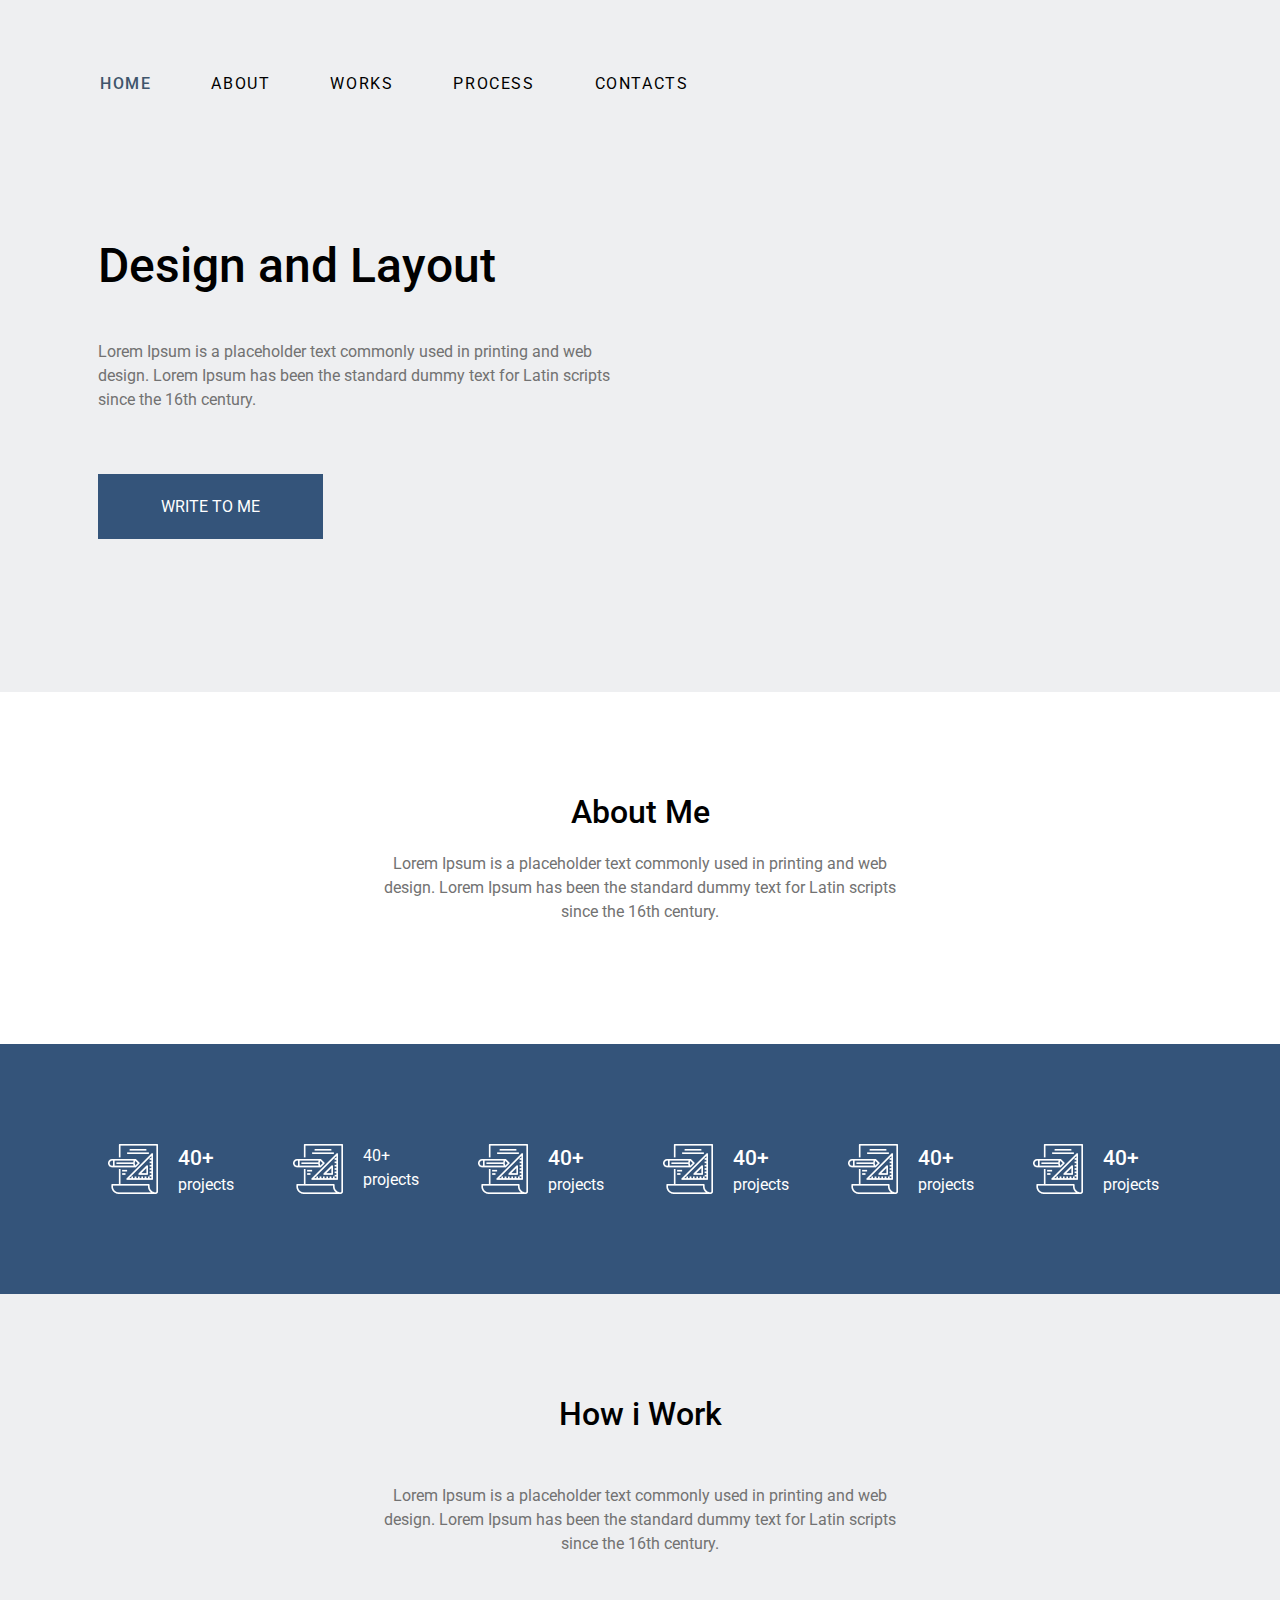
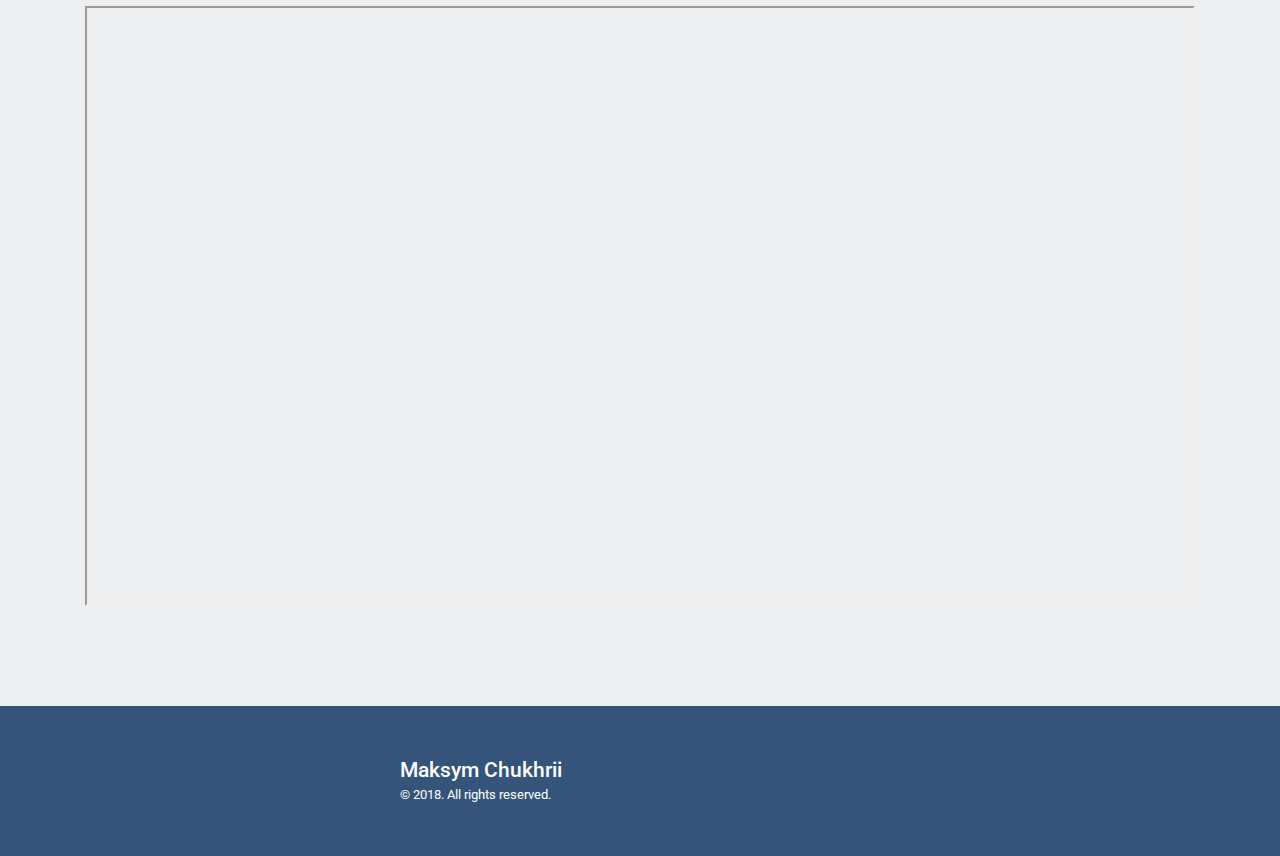
==== home-work-9/index.html @ de0c5f43 "added folder" ====
<!DOCTYPE html>
<html lang="en">
<head>
    <meta charset="UTF-8">
    <meta name="viewport" content="width=device-width, initial-scale=1.0">
    <title>Figma site</title>
    <link rel="stylesheet" href="https://fonts.googleapis.com/css2?family=Roboto:wght@400;500;700&display=swap">
    <link rel="stylesheet" href="normalize.css">
    <link rel="stylesheet" href="reset.local.css">
    <link rel="stylesheet" href="style.css">
    
</head>
<body>
    <header class="header">
    <div class="placeholder">
        <nav class="navbar">
            <ul class="navbar__list">
                <li class="navbar__item"><a class="navbar__link active" href="#">Home</a></li>
                <li class="navbar__item"><a class="navbar__link" href="#">About</a></li>
                <li class="navbar__item"><a class="navbar__link" href="#">Works</a></li>
                <li class="navbar__item"><a class="navbar__link" href="#">Process</a></li>
                <li class="navbar__item"><a class="navbar__link" href="#">Contacts</a></li>
            </ul>
        </nav>
    
        <div class="design-container">
            <h1 class="design__title">Design and Layout</h1>
            <div class="design__text">
                Lorem Ipsum is a placeholder text commonly used in printing and web design. 
                Lorem Ipsum has been the standard dummy text for Latin scripts since the 16th century.
            </div>
            <button class="design__button">Write to me</button>
        </div>
    </div>

   
    </header>

    <div class="about-container">
        <h2 class="about__title">About Me</h2>
        <div class="about__text">
            Lorem Ipsum is a placeholder text commonly used in printing and web design. 
            Lorem Ipsum has been the standard dummy text for Latin scripts since the 16th century.
        </div>
    </div>

    <div class="project-container">
        <div class="project__square">
            <img src="./project.png" alt="project">
            <div class="project__text">
                <div class="project__text-number">40+</div>
                <div class="project__text-name">projects</div>
            </div>
        </div>

        <div class="project__square">
            <img src="./project.png" alt="project">
            <div class="project_text">
                <div class="project_text_number">40+</div>
                <div class="project_text_name">projects</div>
            </div>
        </div>

        <div class="project__square">
            <img src="./project.png" alt="project">
            <div class="project__text">
                <div class="project__text-number">40+</div>
                <div class="project__text-name">projects</div>
            </div>
        </div>

        <div class="project__square">
            <img src="./project.png" alt="project">
            <div class="project_text">
                <div class="project__text-number">40+</div>
                <div class="project__text-name">projects</div>
            </div>
        </div>

        <div class="project__square">
            <img src="./project.png" alt="project">
            <div class="project__text">
                <div class="project__text-number">40+</div>
                <div class="project__text-name">projects</div>
            </div>
        </div>

        <div class="project__square">
            <img src="./project.png" alt="project">
            <div class="project__text">
                <div class="project__text-number">40+</div>
                <div class="project__text-name">projects</div>
            </div>
        </div>
    </div>

    <div class="work-container">
        <div class="work__placeholder">
            <div class="work__title">How i Work</div>
            <div class="work__text">Lorem Ipsum is a placeholder text commonly used in printing and web design. 
            Lorem Ipsum has been the standard dummy text for Latin scripts since the 16th century.
            </div>
        </div>
        <iframe class="work__video"
            src="https://www.youtube.com/embed/5kpva4j7jm0"
            title="Work Video"
            allow="autoplay; encrypted-media"
            allowfullscreen>
        </iframe>
    </div>

    <footer class="footer">
        <div class="footer__up"> Maksym Chukhrii</div>
        <div class="footer__bottom"> © 2018. All rights reserved. </div>
        
    </footer>
</body>
</html>
---- home-work-9/style.css ----
:root{
    --color-black: #000000;
    --color-primary: #EEEFF1;
    --color-secondary:#34547A ;
    --color-grey: #727272;
    --color-white: #ffffff;
    --color-link--active: #3f556c;

    --line-height: 1.64;
    --line-height-sm: 1,2 ;

    --letter-spacing:0.1em;

    --gap:20px;
    --gap-xl:40px;

    --container-primary:1110px;
    --container-secondary:540px;
    --container-video:600px;
}
html{
    font-family: Roboto , sans-serif;
    font-weight:400;
    line-height: var(--line-height);
    font-size:16px;
}

.header {
    background-color: var(--color-primary);
    padding:57px 0px 153px 0px;
}
.placeholder{
    width: min(100% - var(--gap-xl), var(--container-primary)) ;
    margin-inline:auto;
}

.navbar__list {
    display:flex;
    gap:30px;
    margin-bottom:143px;
}
.navbar__link {
    display:block;
    text-transform: uppercase;
    padding: 15px;
    color: var(--color-black);
    letter-spacing: 0.1em;
}
.active{
    color: var(--color-link--active);
    font-weight:500;
}

.design-container {
    display:flex;
    flex-direction: column;
    align-items:flex-start;
    gap:62px;
    margin-left:13px;
    max-width: var(--container-secondary);
    
}
.design__title {
    font-size:3rem;
    font-weight:500;
    line-height:var(--line-height-sm);
}
.design__text {
    color:var(--color-grey);
    width:540px;
}
.design__button {
    display:flex;
    justify-content: center;
    align-items:center;
    text-transform: uppercase;
    min-width:225px;
    min-height:65px;
    color: var(--color-white);
}

.about-container {
    display:flex;
    flex-direction:column;
    justify-content:center;
    align-items:center;
    gap:var(--gap);
    padding-top:100px;
    padding-bottom:120px;
    background-color:var(--color-white);

}
.about__title ,.about__text{
    margin-inline:auto;
}
.about__title {
    font-size:2rem;
    font-weight:500;
}
.about__text {
    text-align:center;
    width:540px;
    color:var(--color-grey);
}
.project-container {
    min-height:250px;
    display:flex;
    align-items:center;
    justify-content:center;
    gap:45px;
}
.project__square {
    display:flex;
    gap:20px;
    height:50px;
    width:140px;
}
.project__text-number, .footer__up {
    font-size:1.3rem;
    font-weight:500;
}

.work-container {
    background-color:var(--color-primary);
    display:flex;
    flex-direction:column;
    gap:50px;
    padding: 100px 0px;
    justify-content: center; 
    align-items: center;
}
.work__placeholder{
    max-width:540px;
    display:flex;
    flex-direction:column;
    gap:50px;
    align-items:center;
}
.work__title {
    font-size:2rem;
    font-weight:500;
}
.work__text{
    text-align: center;
    color:var(--color-grey);
}
.work__video {
    margin-inline:auto;
    width:var(--container-primary);
    height:var(--container-video);
}
.footer, .project-container, .design__button {
    background-color: var(--color-secondary);
    color:var(--color-white);
}
.footer{
    display:flex;
    flex-direction: column;
    justify-content: center;
    align-items: start;
    height:150px;
    padding-left:400px;
    font-size:1.3rem;
    color:var(--color-white);
}
.footer__bottom{
    font-size:0.8rem;
}
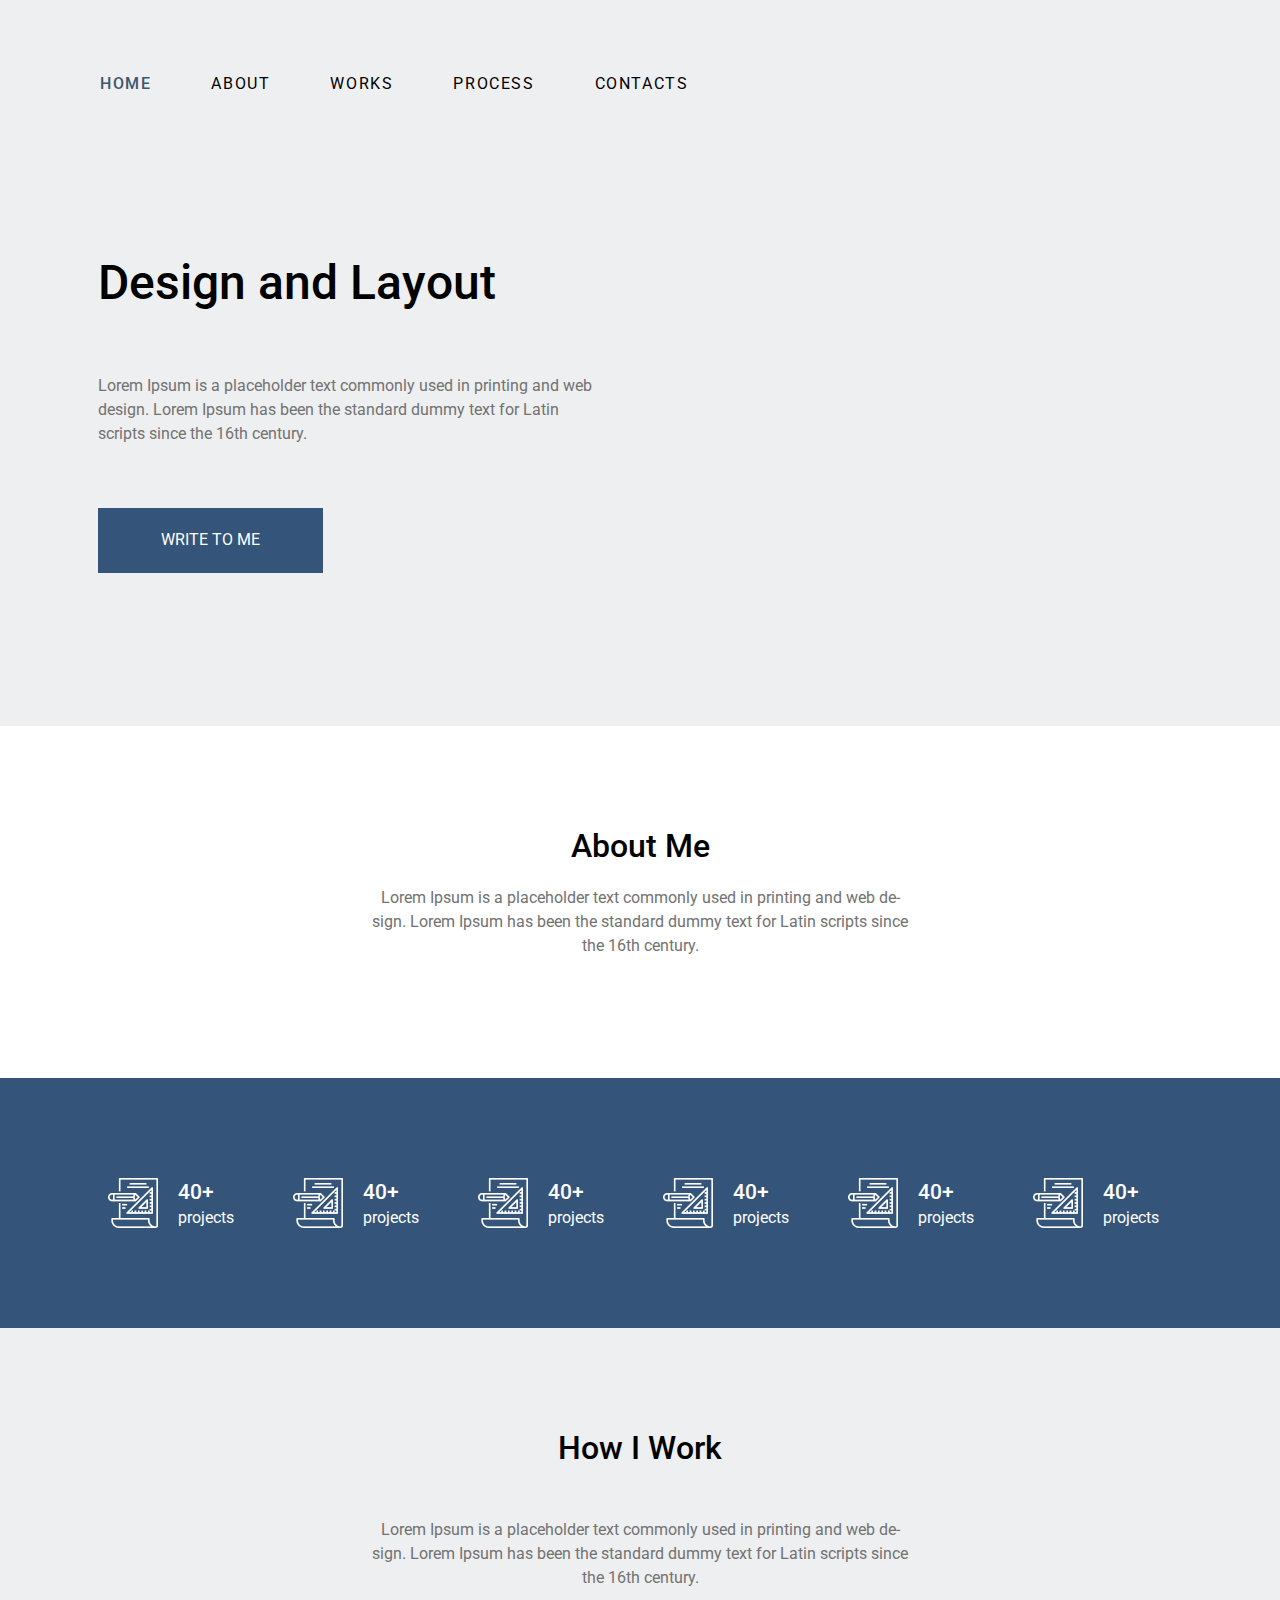
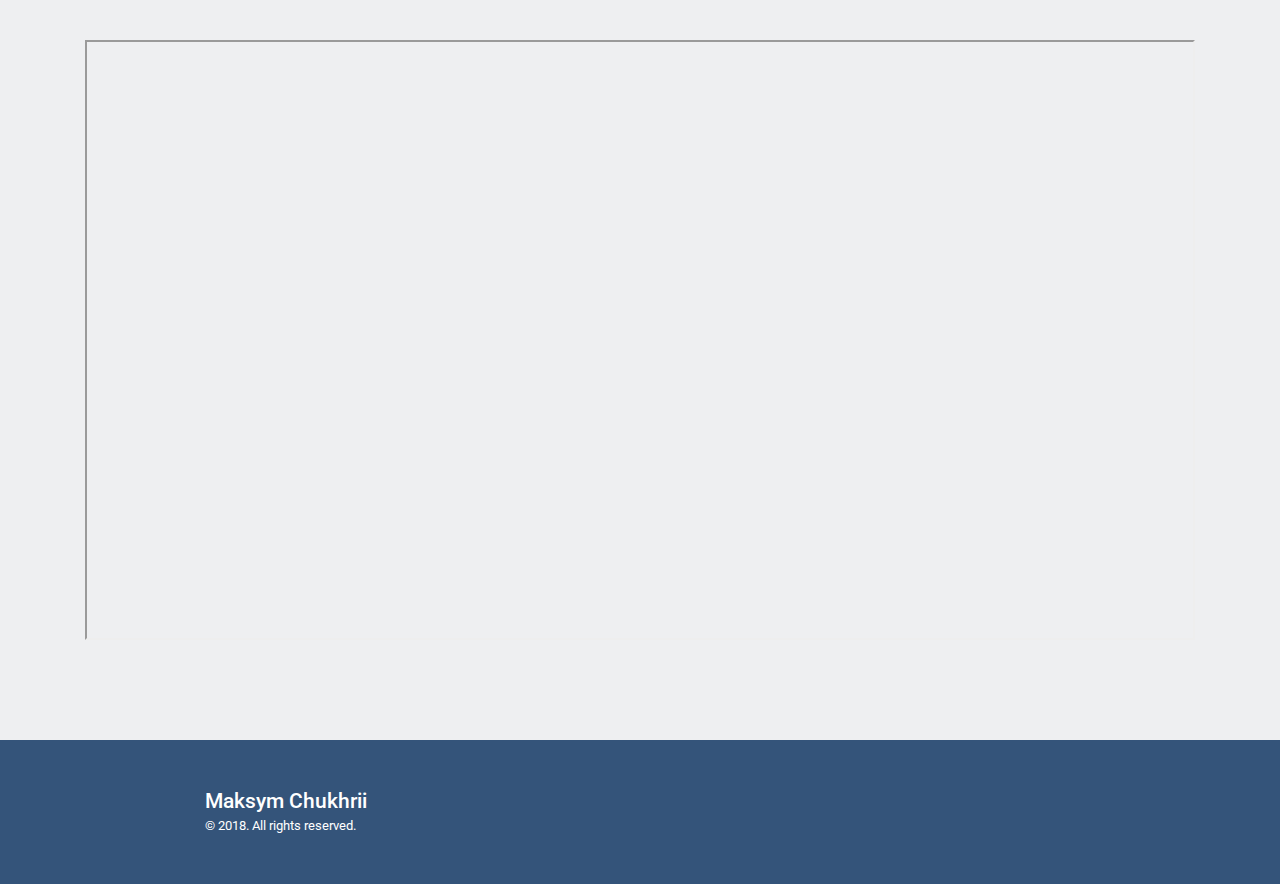
==== commit c47ef7b0: "changes" ====
--- a/home-work-9/index.html
+++ b/home-work-9/index.html
@@ -8,98 +8,94 @@
     <link rel="stylesheet" href="normalize.css">
     <link rel="stylesheet" href="reset.local.css">
     <link rel="stylesheet" href="style.css">
-    
 </head>
 <body>
     <header class="header">
-    <div class="placeholder">
-        <nav class="navbar">
-            <ul class="navbar__list">
-                <li class="navbar__item"><a class="navbar__link active" href="#">Home</a></li>
-                <li class="navbar__item"><a class="navbar__link" href="#">About</a></li>
-                <li class="navbar__item"><a class="navbar__link" href="#">Works</a></li>
-                <li class="navbar__item"><a class="navbar__link" href="#">Process</a></li>
-                <li class="navbar__item"><a class="navbar__link" href="#">Contacts</a></li>
-            </ul>
-        </nav>
-    
-        <div class="design-container">
-            <h1 class="design__title">Design and Layout</h1>
-            <div class="design__text">
+        <div class="header__container">
+            <nav class="navbar">
+                <ul class="navbar__list">
+                    <li class="navbar__item"><a class="navbar__link navbar__link--active" href="#">Home</a></li>
+                    <li class="navbar__item"><a class="navbar__link" href="#">About</a></li>
+                    <li class="navbar__item"><a class="navbar__link" href="#">Works</a></li>
+                    <li class="navbar__item"><a class="navbar__link" href="#">Process</a></li>
+                    <li class="navbar__item"><a class="navbar__link" href="#">Contacts</a></li>
+                </ul>
+            </nav>
+        
+            <div class="design">
+                <h1 class="design__title">Design and Layout</h1>
+                <p class="design__text">
+                    Lorem Ipsum is a placeholder text commonly used in printing and web design. 
+                    Lorem Ipsum has been the standard dummy text for Latin scripts since the 16th century.
+                </p>
+                <button class="design__button">Write to me</button>
+            </div>
+        </div>
+    </header>
+
+    <section class="about">
+        <h2 class="about__title">About Me</h2>
+        <p class="about__text">
+            Lorem Ipsum is a placeholder text commonly used in printing and web design. 
+            Lorem Ipsum has been the standard dummy text for Latin scripts since the 16th century.
+        </p>
+    </section>
+
+    <div class="projects">
+            <div class="projects__item">
+                <img class="projects__image" src="./project.png" alt="project">
+                <div class="projects__info">
+                    <span class="projects__number">40+</span>
+                    <span class="projects__label">projects</span>
+                </div>
+            </div>
+            <div class="projects__item">
+                <img class="projects__image" src="./project.png" alt="project">
+                <div class="projects__info">
+                    <span class="projects__number">40+</span>
+                    <span class="projects__label">projects</span>
+                </div>
+            </div>
+            <div class="projects__item">
+                <img class="projects__image" src="./project.png" alt="project">
+                <div class="projects__info">
+                    <span class="projects__number">40+</span>
+                    <span class="projects__label">projects</span>
+                </div>
+            </div>
+
+            <div class="projects__item">
+                <img class="projects__image" src="./project.png" alt="project">
+                <div class="projects__info">
+                    <span class="projects__number">40+</span>
+                    <span class="projects__label">projects</span>
+                </div>
+            </div>
+
+            <div class="projects__item">
+                <img class="projects__image" src="./project.png" alt="project">
+                <div class="projects__info">
+                    <span class="projects__number">40+</span>
+                    <span class="projects__label">projects</span>
+                </div>
+            </div>
+
+            <div class="projects__item">
+                <img class="projects__image" src="./project.png" alt="project">
+                <div class="projects__info">
+                    <span class="projects__number">40+</span>
+                    <span class="projects__label">projects</span>
+                </div>
+            </div>
+    </div>
+
+    <section class="work">
+        <div class="work__content">
+            <h2 class="work__title">How I Work</h2>
+            <p class="work__text">
                 Lorem Ipsum is a placeholder text commonly used in printing and web design. 
                 Lorem Ipsum has been the standard dummy text for Latin scripts since the 16th century.
-            </div>
-            <button class="design__button">Write to me</button>
-        </div>
-    </div>
-
-   
-    </header>
-
-    <div class="about-container">
-        <h2 class="about__title">About Me</h2>
-        <div class="about__text">
-            Lorem Ipsum is a placeholder text commonly used in printing and web design. 
-            Lorem Ipsum has been the standard dummy text for Latin scripts since the 16th century.
-        </div>
-    </div>
-
-    <div class="project-container">
-        <div class="project__square">
-            <img src="./project.png" alt="project">
-            <div class="project__text">
-                <div class="project__text-number">40+</div>
-                <div class="project__text-name">projects</div>
-            </div>
-        </div>
-
-        <div class="project__square">
-            <img src="./project.png" alt="project">
-            <div class="project_text">
-                <div class="project_text_number">40+</div>
-                <div class="project_text_name">projects</div>
-            </div>
-        </div>
-
-        <div class="project__square">
-            <img src="./project.png" alt="project">
-            <div class="project__text">
-                <div class="project__text-number">40+</div>
-                <div class="project__text-name">projects</div>
-            </div>
-        </div>
-
-        <div class="project__square">
-            <img src="./project.png" alt="project">
-            <div class="project_text">
-                <div class="project__text-number">40+</div>
-                <div class="project__text-name">projects</div>
-            </div>
-        </div>
-
-        <div class="project__square">
-            <img src="./project.png" alt="project">
-            <div class="project__text">
-                <div class="project__text-number">40+</div>
-                <div class="project__text-name">projects</div>
-            </div>
-        </div>
-
-        <div class="project__square">
-            <img src="./project.png" alt="project">
-            <div class="project__text">
-                <div class="project__text-number">40+</div>
-                <div class="project__text-name">projects</div>
-            </div>
-        </div>
-    </div>
-
-    <div class="work-container">
-        <div class="work__placeholder">
-            <div class="work__title">How i Work</div>
-            <div class="work__text">Lorem Ipsum is a placeholder text commonly used in printing and web design. 
-            Lorem Ipsum has been the standard dummy text for Latin scripts since the 16th century.
-            </div>
+            </p>
         </div>
         <iframe class="work__video"
             src="https://www.youtube.com/embed/5kpva4j7jm0"
@@ -107,12 +103,11 @@
             allow="autoplay; encrypted-media"
             allowfullscreen>
         </iframe>
-    </div>
+    </section>
 
     <footer class="footer">
-        <div class="footer__up"> Maksym Chukhrii</div>
-        <div class="footer__bottom"> © 2018. All rights reserved. </div>
-        
+            <div class="footer__top">Maksym Chukhrii</div>
+            <div class="footer__bottom">© 2018. All rights reserved.</div>
     </footer>
 </body>
-</html>+</html>
--- a/home-work-9/style.css
+++ b/home-work-9/style.css
@@ -7,7 +7,7 @@
     --color-link--active: #3f556c;
 
     --line-height: 1.64;
-    --line-height-sm: 1,2 ;
+    --line-height-sm: 1.2 ;
 
     --letter-spacing:0.1em;
 
@@ -18,7 +18,7 @@
     --container-secondary:540px;
     --container-video:600px;
 }
-html{
+html, body{
     font-family: Roboto , sans-serif;
     font-weight:400;
     line-height: var(--line-height);
@@ -29,13 +29,14 @@
     background-color: var(--color-primary);
     padding:57px 0px 153px 0px;
 }
-.placeholder{
+.header__container{
     width: min(100% - var(--gap-xl), var(--container-primary)) ;
     margin-inline:auto;
 }
 
 .navbar__list {
     display:flex;
+    flex-wrap:wrap;
     gap:30px;
     margin-bottom:143px;
 }
@@ -46,12 +47,13 @@
     color: var(--color-black);
     letter-spacing: 0.1em;
 }
-.active{
+
+.navbar__link--active{
     color: var(--color-link--active);
     font-weight:500;
 }
 
-.design-container {
+.design{
     display:flex;
     flex-direction: column;
     align-items:flex-start;
@@ -67,7 +69,7 @@
 }
 .design__text {
     color:var(--color-grey);
-    width:540px;
+    width:min(100% - var(--gap-xl),var(--container-secondary));
 }
 .design__button {
     display:flex;
@@ -79,7 +81,7 @@
     color: var(--color-white);
 }
 
-.about-container {
+.about {
     display:flex;
     flex-direction:column;
     justify-content:center;
@@ -99,28 +101,29 @@
 }
 .about__text {
     text-align:center;
-    width:540px;
+    width:min(100% - var(--gap-xl),var(--container-secondary));
     color:var(--color-grey);
 }
-.project-container {
+.projects{
     min-height:250px;
     display:flex;
     align-items:center;
     justify-content:center;
+    flex-wrap:wrap;
     gap:45px;
 }
-.project__square {
+.projects__item {
     display:flex;
     gap:20px;
     height:50px;
     width:140px;
 }
-.project__text-number, .footer__up {
+.projects__number, .footer__top {
     font-size:1.3rem;
     font-weight:500;
 }
 
-.work-container {
+.work{
     background-color:var(--color-primary);
     display:flex;
     flex-direction:column;
@@ -129,7 +132,7 @@
     justify-content: center; 
     align-items: center;
 }
-.work__placeholder{
+.work__content{
     max-width:540px;
     display:flex;
     flex-direction:column;
@@ -146,23 +149,22 @@
 }
 .work__video {
     margin-inline:auto;
-    width:var(--container-primary);
+    width: min(100% - var(--gap-xl), var(--container-primary)) ;
     height:var(--container-video);
 }
-.footer, .project-container, .design__button {
+.footer,.projects, .design__button {
     background-color: var(--color-secondary);
     color:var(--color-white);
 }
 .footer{
+    height:min(16vh,150px);
     display:flex;
     flex-direction: column;
     justify-content: center;
     align-items: start;
-    height:150px;
-    padding-left:400px;
-    font-size:1.3rem;
-    color:var(--color-white);
+    padding-left:min(400px,16vw);
 }
+
 .footer__bottom{
     font-size:0.8rem;
 }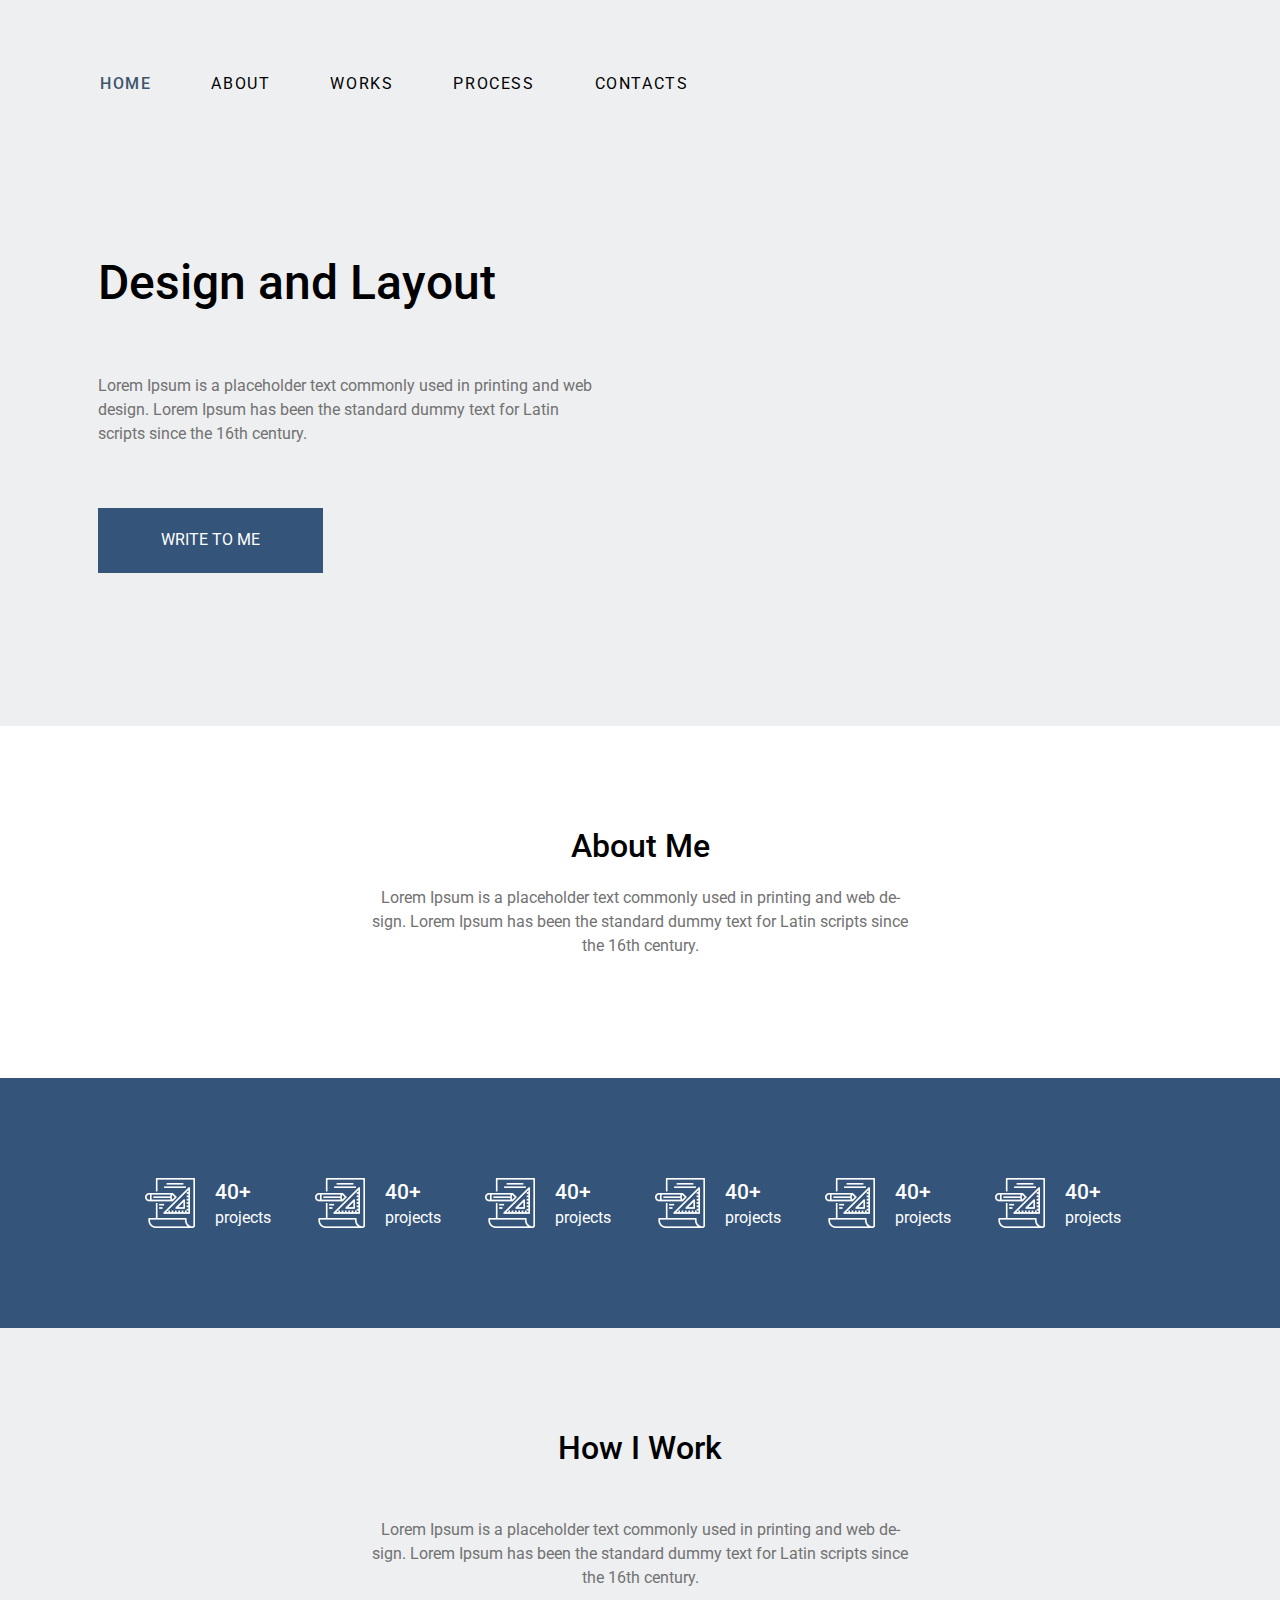
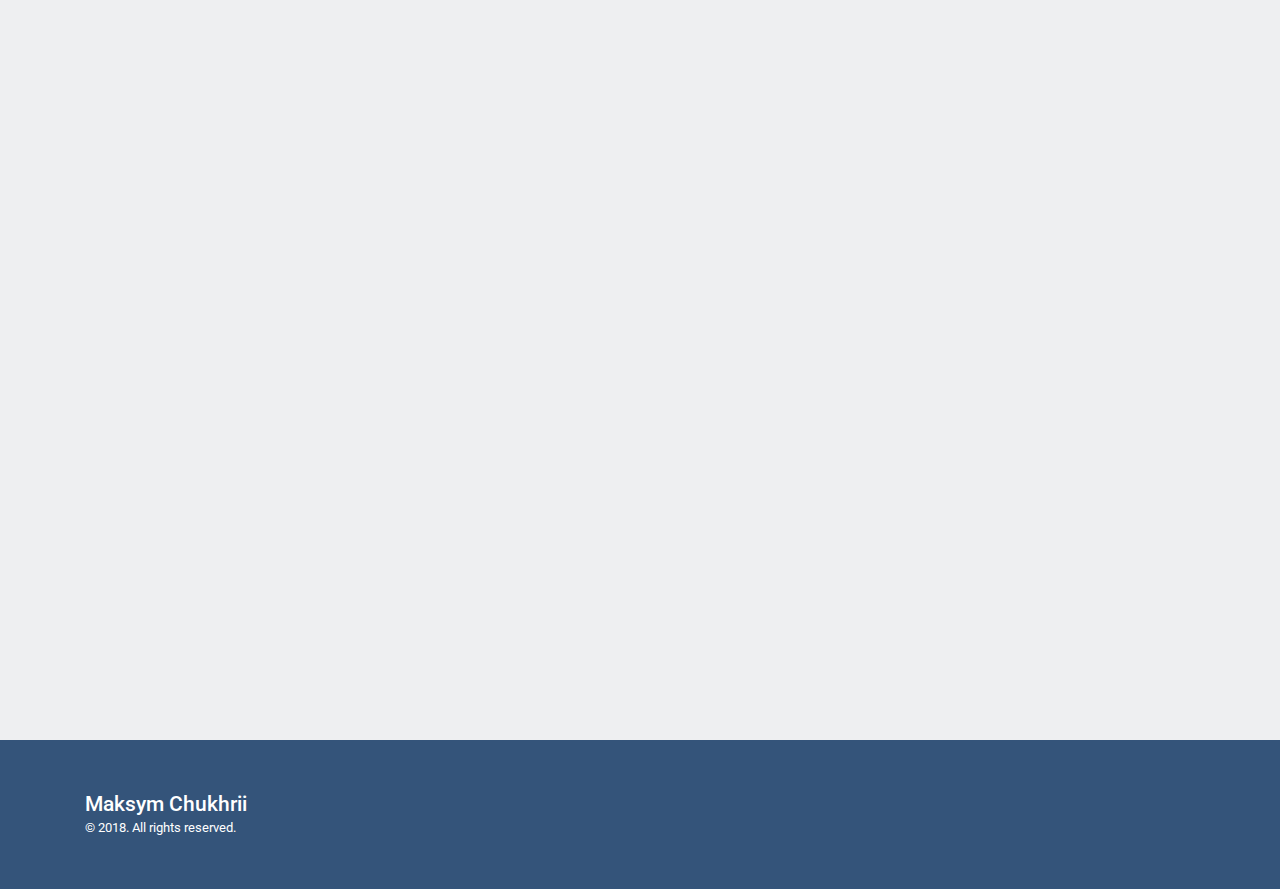
==== commit 060cf81e: "changes final" ====
--- a/home-work-9/index.html
+++ b/home-work-9/index.html
@@ -106,8 +106,10 @@
     </section>
 
     <footer class="footer">
+        <div class="footer__container">
             <div class="footer__top">Maksym Chukhrii</div>
             <div class="footer__bottom">© 2018. All rights reserved.</div>
+        </div>
     </footer>
 </body>
 </html>
--- a/home-work-9/style.css
+++ b/home-work-9/style.css
@@ -110,7 +110,8 @@
     align-items:center;
     justify-content:center;
     flex-wrap:wrap;
-    gap:45px;
+    gap:30px;
+    padding:10px;
 }
 .projects__item {
     display:flex;
@@ -151,18 +152,18 @@
     margin-inline:auto;
     width: min(100% - var(--gap-xl), var(--container-primary)) ;
     height:var(--container-video);
+    border:0px;
 }
 .footer,.projects, .design__button {
     background-color: var(--color-secondary);
     color:var(--color-white);
 }
 .footer{
-    height:min(16vh,150px);
-    display:flex;
-    flex-direction: column;
-    justify-content: center;
-    align-items: start;
-    padding-left:min(400px,16vw);
+    padding: 50px 0px;
+}
+.footer__container{
+    width: min(100% - var(--gap-xl), var(--container-primary));
+    margin-inline:auto;
 }
 
 .footer__bottom{
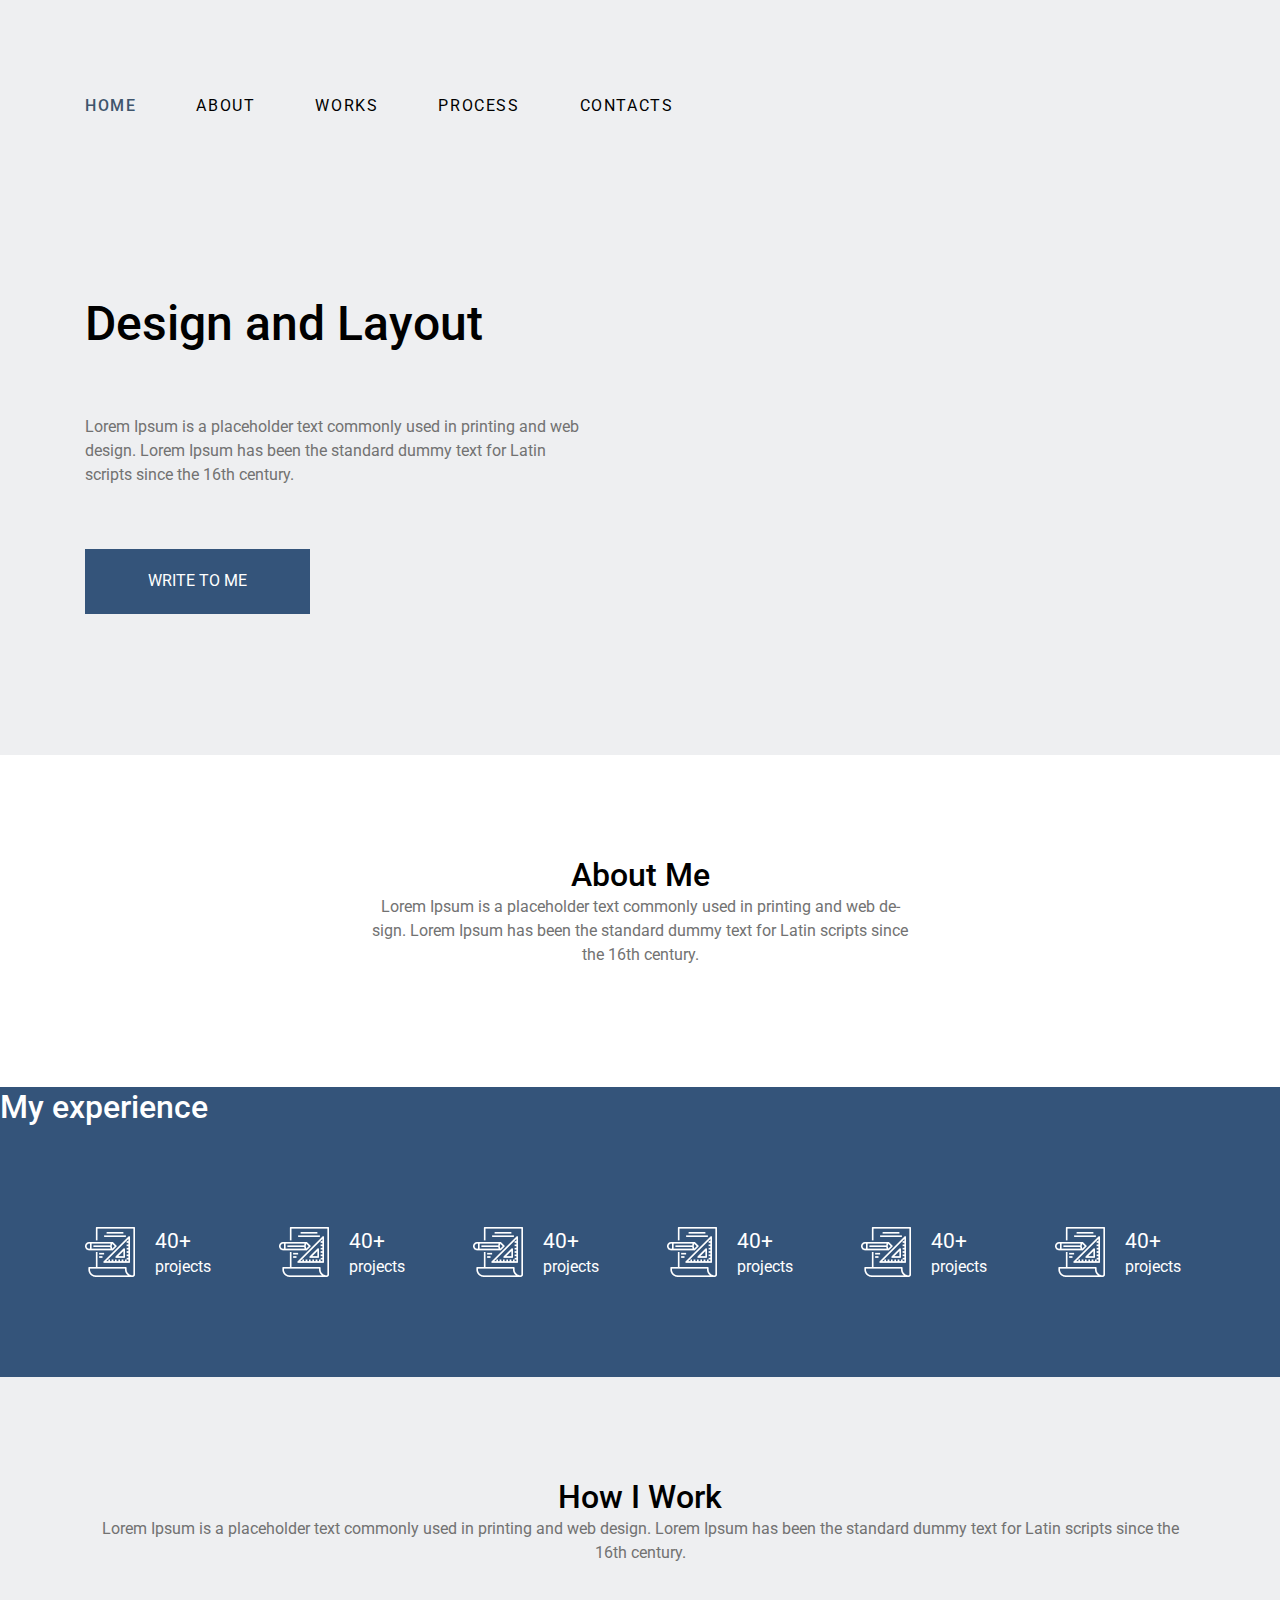
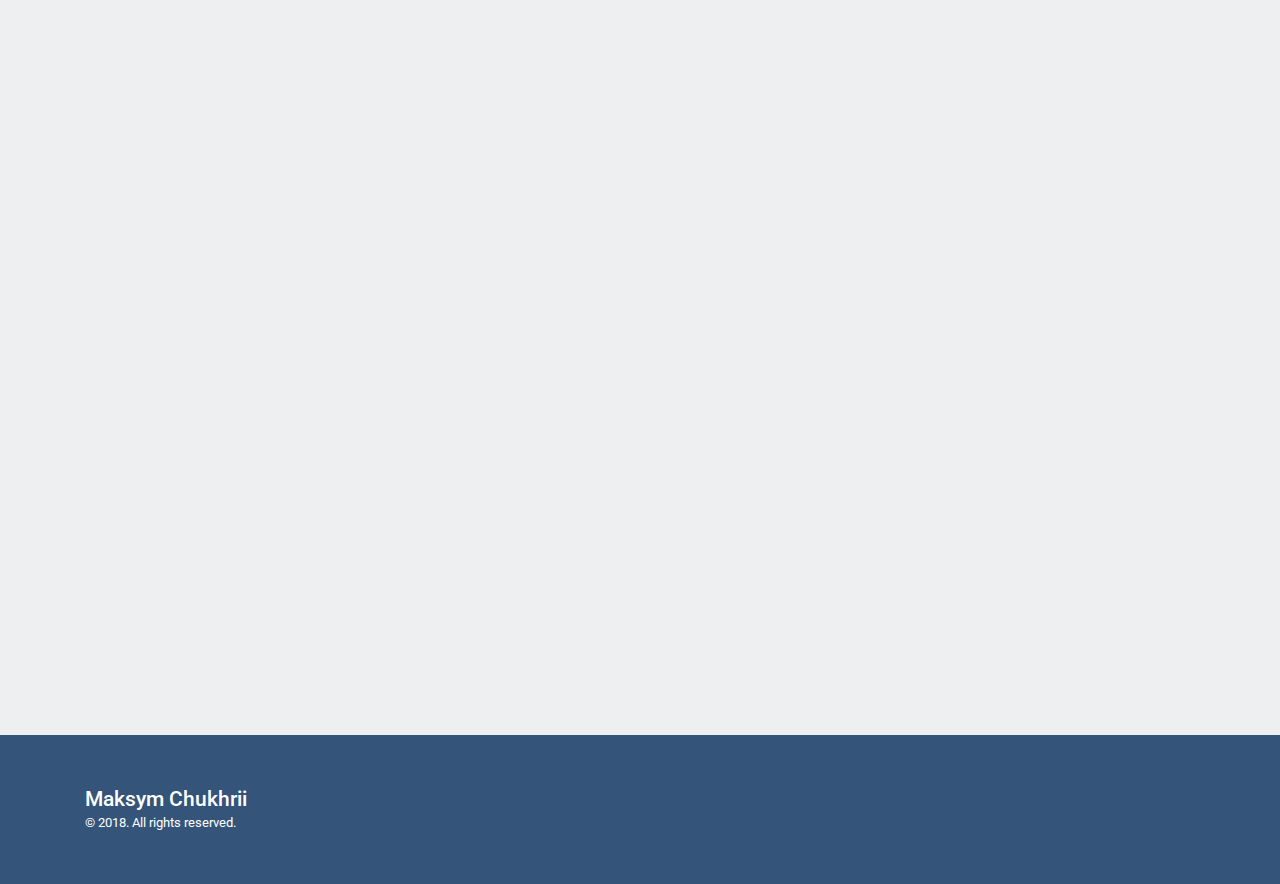
==== commit da5d883c: "some changes" ====
--- a/home-work-9/index.html
+++ b/home-work-9/index.html
@@ -1,115 +1,142 @@
 <!DOCTYPE html>
 <html lang="en">
-<head>
-    <meta charset="UTF-8">
-    <meta name="viewport" content="width=device-width, initial-scale=1.0">
+  <head>
+    <meta charset="UTF-8" />
+    <meta name="viewport" content="width=device-width, initial-scale=1.0" />
     <title>Figma site</title>
-    <link rel="stylesheet" href="https://fonts.googleapis.com/css2?family=Roboto:wght@400;500;700&display=swap">
-    <link rel="stylesheet" href="normalize.css">
-    <link rel="stylesheet" href="reset.local.css">
-    <link rel="stylesheet" href="style.css">
-</head>
-<body>
+    <link
+      rel="stylesheet"
+      href="https://fonts.googleapis.com/css2?family=Roboto:wght@400;500;700&display=swap"
+    />
+    <link rel="stylesheet" href="normalize.css" />
+    <link rel="stylesheet" href="reset.local.css" />
+    <link rel="stylesheet" href="style.css" />
+  </head>
+  <body>
     <header class="header">
-        <div class="header__container">
-            <nav class="navbar">
-                <ul class="navbar__list">
-                    <li class="navbar__item"><a class="navbar__link navbar__link--active" href="#">Home</a></li>
-                    <li class="navbar__item"><a class="navbar__link" href="#">About</a></li>
-                    <li class="navbar__item"><a class="navbar__link" href="#">Works</a></li>
-                    <li class="navbar__item"><a class="navbar__link" href="#">Process</a></li>
-                    <li class="navbar__item"><a class="navbar__link" href="#">Contacts</a></li>
-                </ul>
-            </nav>
-        
-            <div class="design">
-                <h1 class="design__title">Design and Layout</h1>
-                <p class="design__text">
-                    Lorem Ipsum is a placeholder text commonly used in printing and web design. 
-                    Lorem Ipsum has been the standard dummy text for Latin scripts since the 16th century.
-                </p>
-                <button class="design__button">Write to me</button>
-            </div>
-        </div>
+      <div class="container">
+        <nav class="navbar">
+          <ul class="navbar__list">
+            <li class="navbar__item">
+              <!-- prettier-ignore -->
+              <a class="navbar__link link--active navbar__link--first" href="#">Home</a>
+            </li>
+            <li class="navbar__item">
+              <a class="navbar__link" href="#">About</a>
+            </li>
+            <li class="navbar__item">
+              <a class="navbar__link" href="#">Works</a>
+            </li>
+            <li class="navbar__item">
+              <a class="navbar__link" href="#">Process</a>
+            </li>
+            <li class="navbar__item">
+              <a class="navbar__link" href="#">Contacts</a>
+            </li>
+          </ul>
+        </nav>
+
+        <section class="design">
+          <h1 class="design__title title">Design and Layout</h1>
+          <p class="design__text">
+            Lorem Ipsum is a placeholder text commonly used in printing and web
+            design. Lorem Ipsum has been the standard dummy text for Latin
+            scripts since the 16th century.
+          </p>
+          <button class="design__button">Write to me</button>
+        </section>
+      </div>
     </header>
 
-    <section class="about">
-        <h2 class="about__title">About Me</h2>
-        <p class="about__text">
-            Lorem Ipsum is a placeholder text commonly used in printing and web design. 
-            Lorem Ipsum has been the standard dummy text for Latin scripts since the 16th century.
-        </p>
-    </section>
+    <main class="main">
+      <section class="about section">
+        <div class="container">
+          <h2 class="about__title title">About Me</h2>
+          <p class="about__text">
+            Lorem Ipsum is a placeholder text commonly used in printing and web
+            design. Lorem Ipsum has been the standard dummy text for Latin
+            scripts since the 16th century.
+          </p>
+        </div>
+      </section>
 
-    <div class="projects">
-            <div class="projects__item">
-                <img class="projects__image" src="./project.png" alt="project">
-                <div class="projects__info">
-                    <span class="projects__number">40+</span>
-                    <span class="projects__label">projects</span>
-                </div>
+      <section class="projects">
+        <h2 class="experience__title title">My experience</h2>
+
+        <div class="projects__container container">
+          <div class="projects__item">
+            <img class="item__image" src="./project.png" alt="project" />
+            <div class="item__info">
+              <span class="info__number">40+</span>
+              <span class="info__label">projects</span>
             </div>
-            <div class="projects__item">
-                <img class="projects__image" src="./project.png" alt="project">
-                <div class="projects__info">
-                    <span class="projects__number">40+</span>
-                    <span class="projects__label">projects</span>
-                </div>
+          </div>
+
+          <div class="projects__item">
+            <img class="item__image" src="./project.png" alt="project" />
+            <div class="item__info">
+              <span class="info__number">40+</span>
+              <span class="info__label">projects</span>
             </div>
-            <div class="projects__item">
-                <img class="projects__image" src="./project.png" alt="project">
-                <div class="projects__info">
-                    <span class="projects__number">40+</span>
-                    <span class="projects__label">projects</span>
-                </div>
+          </div>
+          <div class="projects__item">
+            <img class="item__image" src="./project.png" alt="project" />
+            <div class="item__info">
+              <span class="info__number">40+</span>
+              <span class="info__label">projects</span>
             </div>
+          </div>
 
-            <div class="projects__item">
-                <img class="projects__image" src="./project.png" alt="project">
-                <div class="projects__info">
-                    <span class="projects__number">40+</span>
-                    <span class="projects__label">projects</span>
-                </div>
+          <div class="projects__item">
+            <img class="item__image" src="./project.png" alt="project" />
+            <div class="item__info">
+              <span class="info__number">40+</span>
+              <span class="info__label">projects</span>
             </div>
+          </div>
 
-            <div class="projects__item">
-                <img class="projects__image" src="./project.png" alt="project">
-                <div class="projects__info">
-                    <span class="projects__number">40+</span>
-                    <span class="projects__label">projects</span>
-                </div>
+          <div class="projects__item">
+            <img class="item__image" src="./project.png" alt="project" />
+            <div class="item__info">
+              <span class="info__number">40+</span>
+              <span class="info__label">projects</span>
             </div>
+          </div>
 
-            <div class="projects__item">
-                <img class="projects__image" src="./project.png" alt="project">
-                <div class="projects__info">
-                    <span class="projects__number">40+</span>
-                    <span class="projects__label">projects</span>
-                </div>
+          <div class="projects__item">
+            <img class="item__image" src="./project.png" alt="project" />
+            <div class="item__info">
+              <span class="info__number">40+</span>
+              <span class="info__label">projects</span>
             </div>
-    </div>
+          </div>
+        </div>
+      </section>
 
-    <section class="work">
-        <div class="work__content">
-            <h2 class="work__title">How I Work</h2>
-            <p class="work__text">
-                Lorem Ipsum is a placeholder text commonly used in printing and web design. 
-                Lorem Ipsum has been the standard dummy text for Latin scripts since the 16th century.
-            </p>
+      <section class="work section">
+        <div class="container">
+          <h2 class="work__title title">How I Work</h2>
+          <p class="work__description">
+            Lorem Ipsum is a placeholder text commonly used in printing and web
+            design. Lorem Ipsum has been the standard dummy text for Latin
+            scripts since the 16th century.
+          </p>
         </div>
-        <iframe class="work__video"
-            src="https://www.youtube.com/embed/5kpva4j7jm0"
-            title="Work Video"
-            allow="autoplay; encrypted-media"
-            allowfullscreen>
+        <iframe
+          class="work__video"
+          src="https://www.youtube.com/embed/5kpva4j7jm0"
+          title="Work Video"
+          allow="autoplay; encrypted-media"
+          allowfullscreen
+        >
         </iframe>
-    </section>
-
+      </section>
+    </main>
     <footer class="footer">
-        <div class="footer__container">
-            <div class="footer__top">Maksym Chukhrii</div>
-            <div class="footer__bottom">© 2018. All rights reserved.</div>
-        </div>
+      <div class="container">
+        <div class="footer__top title">Maksym Chukhrii</div>
+        <div class="footer__bottom">© 2018. All rights reserved.</div>
+      </div>
     </footer>
-</body>
+  </body>
 </html>
--- a/home-work-9/style.css
+++ b/home-work-9/style.css
@@ -1,171 +1,161 @@
-:root{
-    --color-black: #000000;
-    --color-primary: #EEEFF1;
-    --color-secondary:#34547A ;
-    --color-grey: #727272;
-    --color-white: #ffffff;
-    --color-link--active: #3f556c;
+:root {
+  --color-blacurl: #000000;
+  --color-primary: #eeeff1;
+  --color-secondary: #34547a;
+  --color-grey: #727272;
+  --color-white: #ffffff;
+  --color-link--active: #3f556c;
 
-    --line-height: 1.64;
-    --line-height-sm: 1.2 ;
+  --line-height: 1.64;
+  --line-height-sm: 1.2;
 
-    --letter-spacing:0.1em;
+  --letter-spacing: 0.1em;
 
-    --gap:20px;
-    --gap-xl:40px;
+  --gap: 20px;
+  --gap-xl: 40px;
 
-    --container-primary:1110px;
-    --container-secondary:540px;
-    --container-video:600px;
+  --container-primary: 1110px;
+  --container-secondary: 540px;
+  --container-video: 600px;
+
+  --font-weight-title: 500;
+  --font-weight-normal: 400;
 }
-html, body{
-    font-family: Roboto , sans-serif;
-    font-weight:400;
-    line-height: var(--line-height);
-    font-size:16px;
+html,
+body {
+  font-family: "Roboto", sans-serif;
+  font-weight: var(--font-weight-normal);
+  line-height: var(--line-height);
+  font-size: 16px;
+}
+.container {
+  width: min(100% - var(--gap-xl), var(--container-primary));
+  margin-inline: auto;
+}
+.header {
+  background-color: var(--color-primary);
+  padding-top: 79px;
+  padding-bottom: 141px;
+}
+.section {
+  padding-top: 100px;
+  padding-bottom: 120px;
+  text-align: center;
+  background-color: var(--color-primary);
+}
+.navbar {
+  margin-bottom: 162px;
+}
+.navbar__list {
+  display: flex;
+  flex-wrap: wrap;
+  gap: 30px;
+}
+.navbar__link {
+  display: block;
+  text-transform: uppercase;
+  padding: 15px;
+  color: var(--color-black);
+  letter-spacing: 0.1em;
+}
+.link--active,
+.title {
+  font-weight: var(--font-weight-title);
+}
+.link--active {
+  color: var(--color-link--active);
+}
+.navbar__link--first {
+  padding-left: 0;
+}
+.design {
+  display: flex;
+  flex-direction: column;
+  align-items: flex-start;
+  gap: 62px;
+  max-width: var(--container-secondary);
+}
+.design__title {
+  font-size: 3rem;
+  line-height: var(--line-height-sm);
+}
+.design__text,
+.about__text {
+  color: var(--color-grey);
+  width: min(100% - var(--gap-xl), var(--container-secondary));
+}
+.design__button {
+  display: flex;
+  justify-content: center;
+  align-items: center;
+  text-transform: uppercase;
+  min-width: 225px;
+  min-height: 65px;
+  color: var(--color-white);
+}
+.about {
+  gap: var(--gap);
+  background-color: var(--color-white);
+}
+.about__title,
+.about__text,
+.work__video {
+  margin-inline: auto;
+}
+.about__title,
+.work__title,
+.experience__title {
+  font-size: 2rem;
 }
 
-.header {
-    background-color: var(--color-primary);
-    padding:57px 0px 153px 0px;
-}
-.header__container{
-    width: min(100% - var(--gap-xl), var(--container-primary)) ;
-    margin-inline:auto;
-}
-
-.navbar__list {
-    display:flex;
-    flex-wrap:wrap;
-    gap:30px;
-    margin-bottom:143px;
-}
-.navbar__link {
-    display:block;
-    text-transform: uppercase;
-    padding: 15px;
-    color: var(--color-black);
-    letter-spacing: 0.1em;
-}
-
-.navbar__link--active{
-    color: var(--color-link--active);
-    font-weight:500;
-}
-
-.design{
-    display:flex;
-    flex-direction: column;
-    align-items:flex-start;
-    gap:62px;
-    margin-left:13px;
-    max-width: var(--container-secondary);
-    
-}
-.design__title {
-    font-size:3rem;
-    font-weight:500;
-    line-height:var(--line-height-sm);
-}
-.design__text {
-    color:var(--color-grey);
-    width:min(100% - var(--gap-xl),var(--container-secondary));
-}
-.design__button {
-    display:flex;
-    justify-content: center;
-    align-items:center;
-    text-transform: uppercase;
-    min-width:225px;
-    min-height:65px;
-    color: var(--color-white);
-}
-
-.about {
-    display:flex;
-    flex-direction:column;
-    justify-content:center;
-    align-items:center;
-    gap:var(--gap);
-    padding-top:100px;
-    padding-bottom:120px;
-    background-color:var(--color-white);
-
-}
-.about__title ,.about__text{
-    margin-inline:auto;
-}
-.about__title {
-    font-size:2rem;
-    font-weight:500;
-}
-.about__text {
-    text-align:center;
-    width:min(100% - var(--gap-xl),var(--container-secondary));
-    color:var(--color-grey);
-}
-.projects{
-    min-height:250px;
-    display:flex;
-    align-items:center;
-    justify-content:center;
-    flex-wrap:wrap;
-    gap:30px;
-    padding:10px;
+.projects__container {
+  min-height: 250px;
+  display: flex;
+  align-items: center;
+  justify-content: space-between;
+  flex-wrap: wrap;
+  gap: var(--gap-xl);
 }
 .projects__item {
-    display:flex;
-    gap:20px;
-    height:50px;
-    width:140px;
+  display: flex;
+  gap: 20px;
+  height: 50px;
+  width: 140px;
 }
-.projects__number, .footer__top {
-    font-size:1.3rem;
-    font-weight:500;
+.info__number,
+.footer__top {
+  font-size: 1.3rem;
 }
-
-.work{
-    background-color:var(--color-primary);
-    display:flex;
-    flex-direction:column;
-    gap:50px;
-    padding: 100px 0px;
-    justify-content: center; 
-    align-items: center;
+.work {
+  display: flex;
+  flex-direction: column;
+  gap: 50px;
 }
-.work__content{
-    max-width:540px;
-    display:flex;
-    flex-direction:column;
-    gap:50px;
-    align-items:center;
+.work__content {
+  max-width: 540px;
+  display: flex;
+  flex-direction: column;
+  gap: 50px;
+  align-items: center;
 }
-.work__title {
-    font-size:2rem;
-    font-weight:500;
-}
-.work__text{
-    text-align: center;
-    color:var(--color-grey);
+.work__description {
+  text-align: center;
+  color: var(--color-grey);
 }
 .work__video {
-    margin-inline:auto;
-    width: min(100% - var(--gap-xl), var(--container-primary)) ;
-    height:var(--container-video);
-    border:0px;
+  width: min(100% - var(--gap-xl), var(--container-primary));
+  height: var(--container-video);
+  border: 0px;
 }
-.footer,.projects, .design__button {
-    background-color: var(--color-secondary);
-    color:var(--color-white);
+.footer,
+.projects,
+.design__button {
+  background-color: var(--color-secondary);
+  color: var(--color-white);
 }
-.footer{
-    padding: 50px 0px;
+.footer {
+  padding: 50px 0px;
 }
-.footer__container{
-    width: min(100% - var(--gap-xl), var(--container-primary));
-    margin-inline:auto;
+.footer__bottom {
+  font-size: 0.8rem;
 }
-
-.footer__bottom{
-    font-size:0.8rem;
-}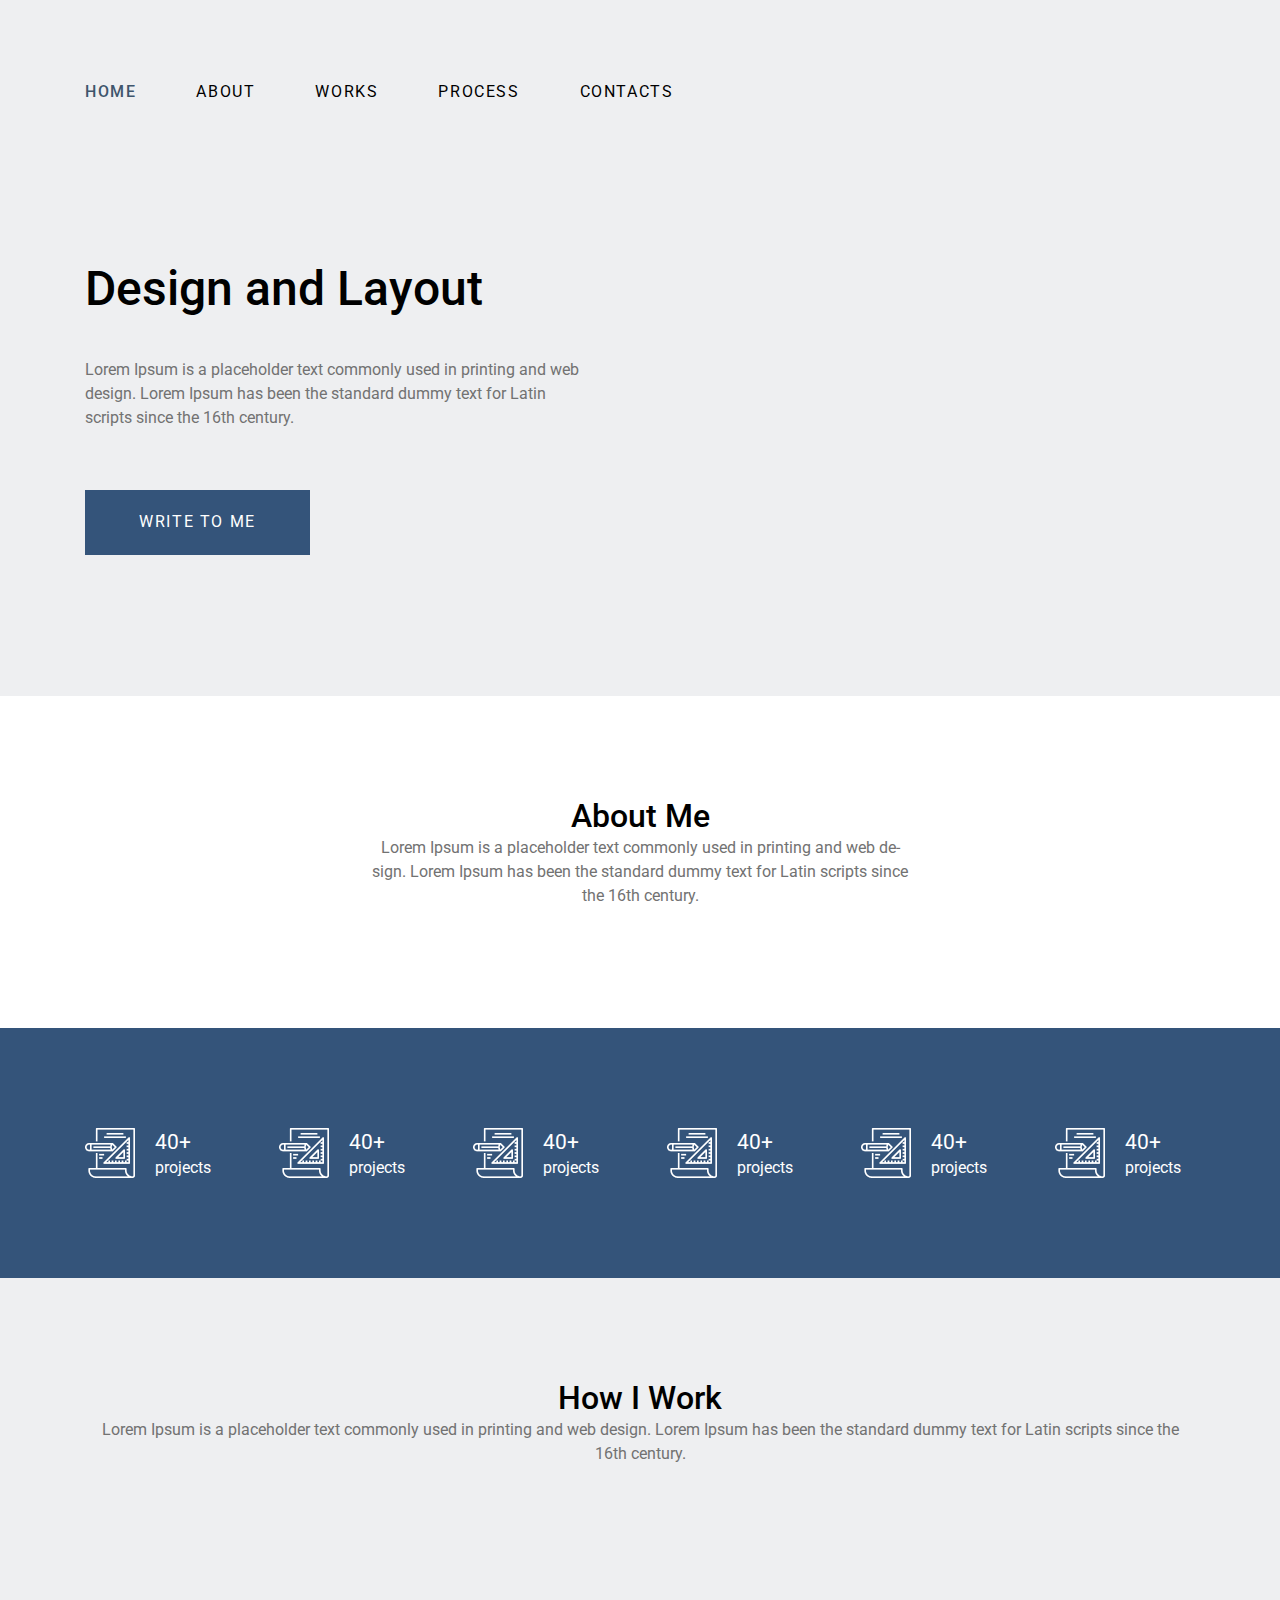
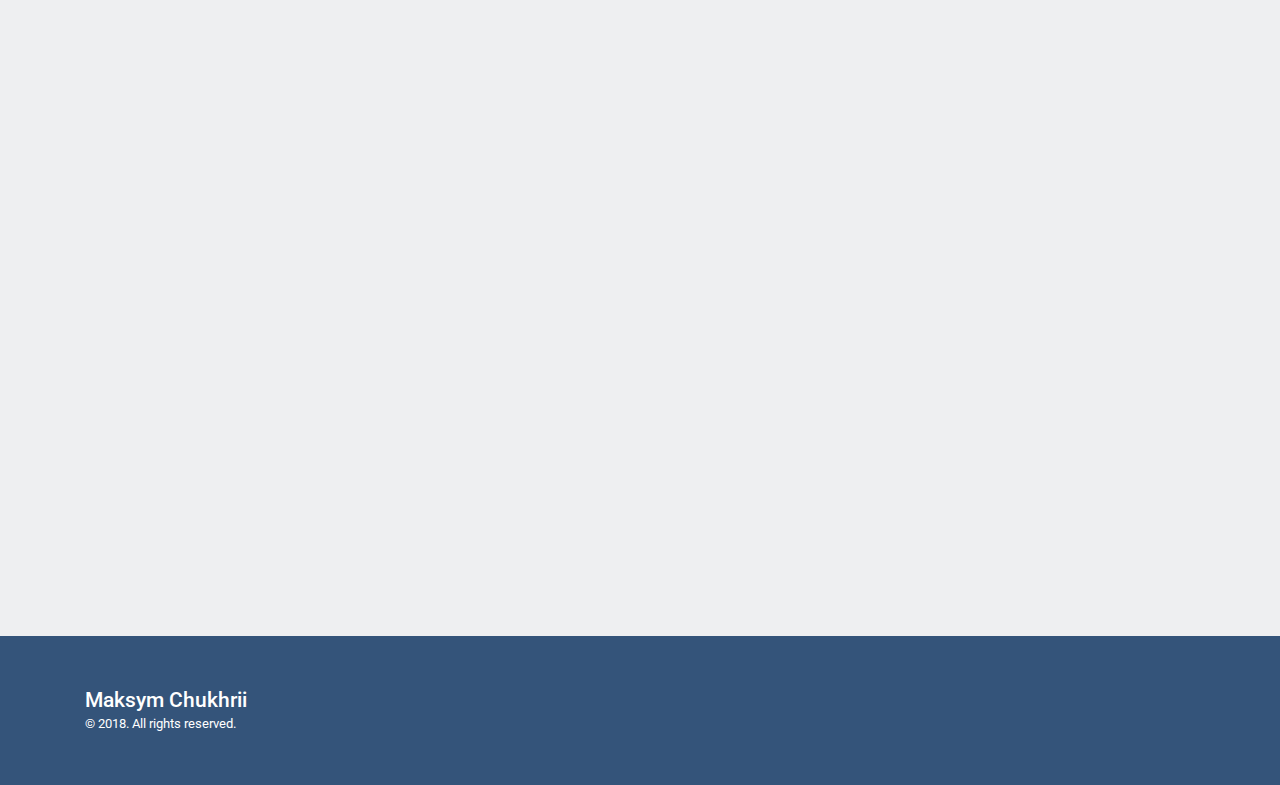
==== commit 75e1040d: "chan" ====
--- a/home-work-9/index.html
+++ b/home-work-9/index.html
@@ -61,53 +61,78 @@
       </section>
 
       <section class="projects">
-        <h2 class="experience__title title">My experience</h2>
-
         <div class="projects__container container">
+          <h2 class="projects__experience title visually-hidden">
+            My experience
+          </h2>
           <div class="projects__item">
-            <img class="item__image" src="./project.png" alt="project" />
-            <div class="item__info">
-              <span class="info__number">40+</span>
-              <span class="info__label">projects</span>
+            <img
+              class="projects__item-image"
+              src="./project.png"
+              alt="project"
+            />
+            <div class="projects__item-info">
+              <span class="projects__item-number">40+</span>
+              <span class="projects__item-label">projects</span>
             </div>
           </div>
 
           <div class="projects__item">
-            <img class="item__image" src="./project.png" alt="project" />
-            <div class="item__info">
-              <span class="info__number">40+</span>
-              <span class="info__label">projects</span>
+            <img
+              class="projects__item-image"
+              src="./project.png"
+              alt="project"
+            />
+            <div class="projects__item-info">
+              <span class="projects__item-number">40+</span>
+              <span class="projects__item-label">projects</span>
             </div>
           </div>
           <div class="projects__item">
-            <img class="item__image" src="./project.png" alt="project" />
-            <div class="item__info">
-              <span class="info__number">40+</span>
-              <span class="info__label">projects</span>
+            <img
+              class="projects__item-image"
+              src="./project.png"
+              alt="project"
+            />
+            <div class="projects__item-info">
+              <span class="projects__item-number">40+</span>
+              <span class="projects__item-label">projects</span>
             </div>
           </div>
 
           <div class="projects__item">
-            <img class="item__image" src="./project.png" alt="project" />
-            <div class="item__info">
-              <span class="info__number">40+</span>
-              <span class="info__label">projects</span>
+            <img
+              class="projects__item-image"
+              src="./project.png"
+              alt="project"
+            />
+            <div class="projects__item-info">
+              <span class="projects__item-number">40+</span>
+              <span class="projects__item-label">projects</span>
             </div>
           </div>
 
           <div class="projects__item">
-            <img class="item__image" src="./project.png" alt="project" />
-            <div class="item__info">
-              <span class="info__number">40+</span>
-              <span class="info__label">projects</span>
+            <img
+              class="projects__item-image"
+              src="./project.png"
+              alt="project"
+            />
+            <div class="projects__item-info">
+              <span class="projects__item-number">40+</span>
+              <span class="projects__item-label">projects</span>
             </div>
           </div>
 
           <div class="projects__item">
-            <img class="item__image" src="./project.png" alt="project" />
-            <div class="item__info">
-              <span class="info__number">40+</span>
-              <span class="info__label">projects</span>
+            <img
+              class="projects__item-image"
+              src="./project.png"
+              alt="project"
+            />
+            <div class="projects__item-info">
+              <span class="projects__item-number">40+</span>
+              <span class="projects__item-label">projects</span>
             </div>
           </div>
         </div>
--- a/home-work-9/style.css
+++ b/home-work-9/style.css
@@ -34,7 +34,7 @@
 }
 .header {
   background-color: var(--color-primary);
-  padding-top: 79px;
+  padding-top: 65px;
   padding-bottom: 141px;
 }
 .section {
@@ -44,7 +44,7 @@
   background-color: var(--color-primary);
 }
 .navbar {
-  margin-bottom: 162px;
+  margin-bottom: 141px;
 }
 .navbar__list {
   display: flex;
@@ -56,7 +56,7 @@
   text-transform: uppercase;
   padding: 15px;
   color: var(--color-black);
-  letter-spacing: 0.1em;
+  letter-spacing: var(--letter-spacing);
 }
 .link--active,
 .title {
@@ -72,12 +72,12 @@
   display: flex;
   flex-direction: column;
   align-items: flex-start;
-  gap: 62px;
   max-width: var(--container-secondary);
 }
 .design__title {
   font-size: 3rem;
   line-height: var(--line-height-sm);
+  margin-bottom: 40px;
 }
 .design__text,
 .about__text {
@@ -92,6 +92,8 @@
   min-width: 225px;
   min-height: 65px;
   color: var(--color-white);
+  margin-top: 60px;
+  letter-spacing: 0.1em;
 }
 .about {
   gap: var(--gap);
@@ -104,8 +106,24 @@
 }
 .about__title,
 .work__title,
-.experience__title {
+.projects__experience {
   font-size: 2rem;
+}
+.work__text {
+  text-align: center;
+}
+.visually-hidden {
+  position: absolute;
+  width: 1px;
+  height: 1px;
+  margin: -1px;
+  padding: 0;
+  border: 0;
+
+  white-space: nowrap;
+  clip-path: inset(100%);
+  clip: rect(0 0 0 0);
+  visibility: hidden;
 }
 
 .projects__container {
@@ -122,7 +140,7 @@
   height: 50px;
   width: 140px;
 }
-.info__number,
+.projects__item-number,
 .footer__top {
   font-size: 1.3rem;
 }
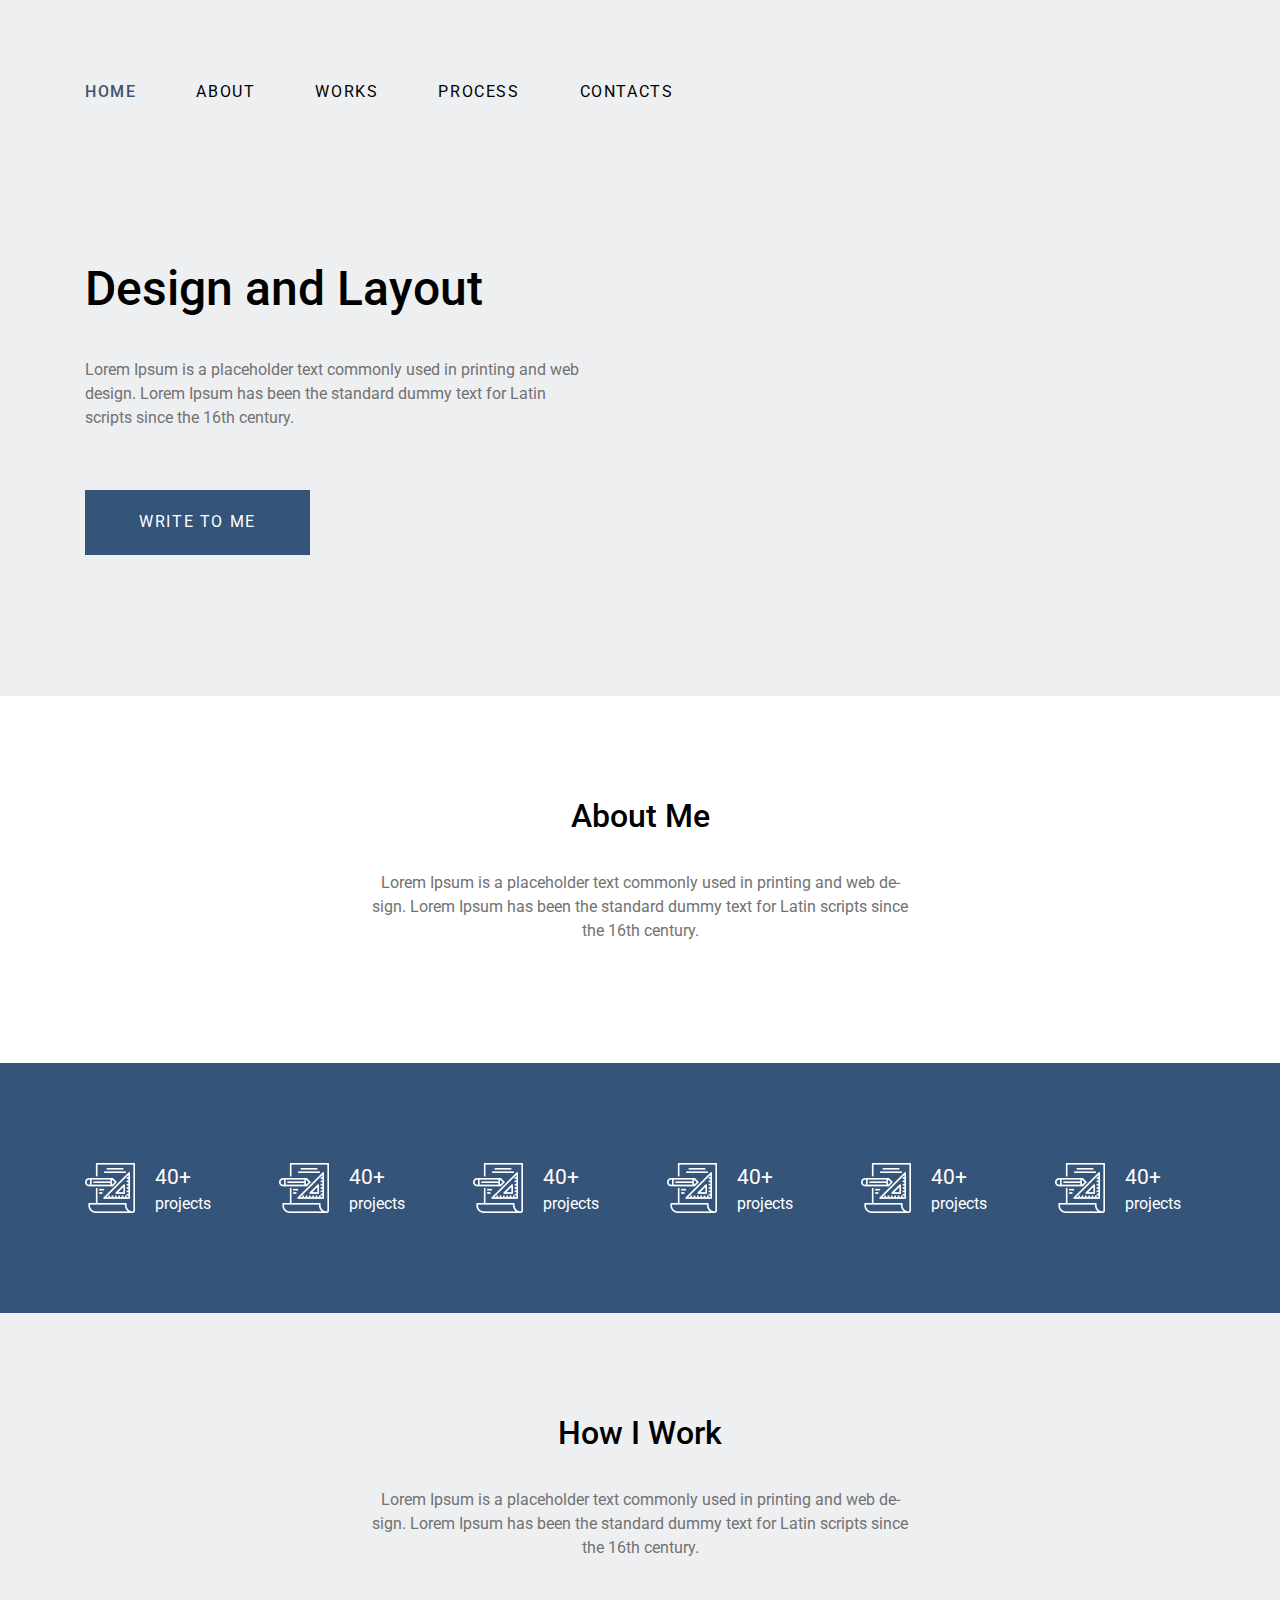
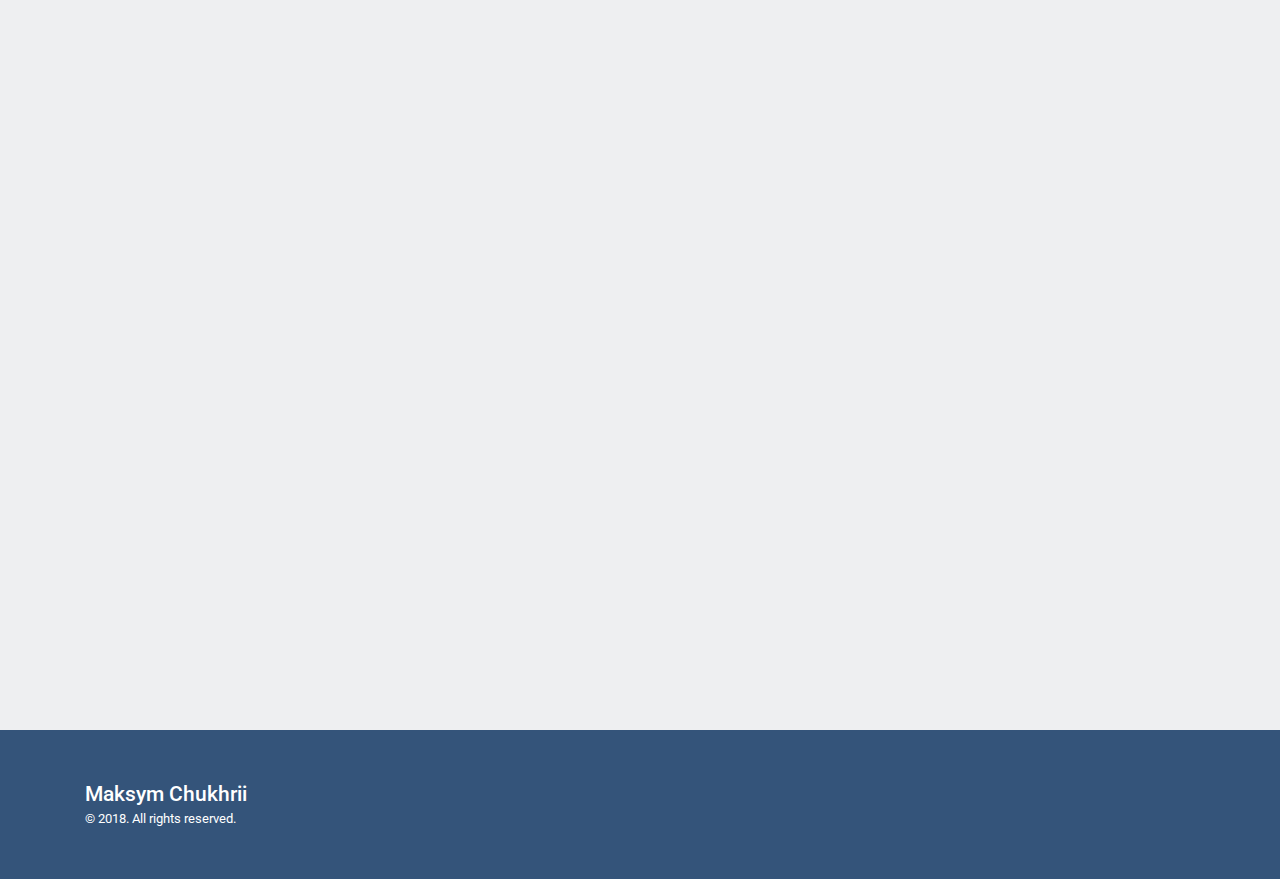
==== commit c45735ff: "ok OK" ====
--- a/home-work-9/index.html
+++ b/home-work-9/index.html
@@ -139,7 +139,7 @@
       </section>
 
       <section class="work section">
-        <div class="container">
+        <div class="work__content">
           <h2 class="work__title title">How I Work</h2>
           <p class="work__description">
             Lorem Ipsum is a placeholder text commonly used in printing and web
--- a/home-work-9/style.css
+++ b/home-work-9/style.css
@@ -32,17 +32,36 @@
   width: min(100% - var(--gap-xl), var(--container-primary));
   margin-inline: auto;
 }
-.header {
-  background-color: var(--color-primary);
-  padding-top: 65px;
-  padding-bottom: 141px;
-}
 .section {
   padding-top: 100px;
   padding-bottom: 120px;
   text-align: center;
   background-color: var(--color-primary);
 }
+.visually-hidden {
+  position: absolute;
+  width: 1px;
+  height: 1px;
+  margin: -1px;
+  padding: 0;
+  border: 0;
+  white-space: nowrap;
+  clip-path: inset(100%);
+  clip: rect(0 0 0 0);
+  visibility: hidden;
+}
+.about__title,
+.work__title {
+  font-size: 2rem;
+  margin-bottom: 35px;
+}
+/* Header */
+.header {
+  background-color: var(--color-primary);
+  padding-top: 65px;
+  padding-bottom: 141px;
+}
+/* Navbar */
 .navbar {
   margin-bottom: 141px;
 }
@@ -55,8 +74,11 @@
   display: block;
   text-transform: uppercase;
   padding: 15px;
-  color: var(--color-black);
+  color: var(--color-blacurl);
   letter-spacing: var(--letter-spacing);
+}
+.navbar__link--first {
+  padding-left: 0;
 }
 .link--active,
 .title {
@@ -65,9 +87,7 @@
 .link--active {
   color: var(--color-link--active);
 }
-.navbar__link--first {
-  padding-left: 0;
-}
+/* Design */
 .design {
   display: flex;
   flex-direction: column;
@@ -93,8 +113,9 @@
   min-height: 65px;
   color: var(--color-white);
   margin-top: 60px;
-  letter-spacing: 0.1em;
+  letter-spacing: var(--letter-spacing);
 }
+/* About */
 .about {
   gap: var(--gap);
   background-color: var(--color-white);
@@ -104,30 +125,14 @@
 .work__video {
   margin-inline: auto;
 }
-.about__title,
-.work__title,
-.projects__experience {
-  font-size: 2rem;
+/* Projects*/
+.projects {
+  background-color: var(--color-secondary);
+  color: var(--color-white);
+  padding-top: 100px;
+  padding-bottom: 100px;
 }
-.work__text {
-  text-align: center;
-}
-.visually-hidden {
-  position: absolute;
-  width: 1px;
-  height: 1px;
-  margin: -1px;
-  padding: 0;
-  border: 0;
-
-  white-space: nowrap;
-  clip-path: inset(100%);
-  clip: rect(0 0 0 0);
-  visibility: hidden;
-}
-
 .projects__container {
-  min-height: 250px;
   display: flex;
   align-items: center;
   justify-content: space-between;
@@ -140,20 +145,20 @@
   height: 50px;
   width: 140px;
 }
-.projects__item-number,
-.footer__top {
-  font-size: 1.3rem;
+.projects__item-number {
+  font-size: 1.3125rem;
 }
+/* Work */
 .work {
   display: flex;
   flex-direction: column;
+  align-items: center;
   gap: 50px;
 }
 .work__content {
   max-width: 540px;
   display: flex;
   flex-direction: column;
-  gap: 50px;
   align-items: center;
 }
 .work__description {
@@ -163,8 +168,9 @@
 .work__video {
   width: min(100% - var(--gap-xl), var(--container-primary));
   height: var(--container-video);
-  border: 0px;
+  border: 0;
 }
+/* Footer */
 .footer,
 .projects,
 .design__button {
@@ -172,7 +178,10 @@
   color: var(--color-white);
 }
 .footer {
-  padding: 50px 0px;
+  padding: 50px 0;
+}
+.footer__top {
+  font-size: 1.3125rem;
 }
 .footer__bottom {
   font-size: 0.8rem;
